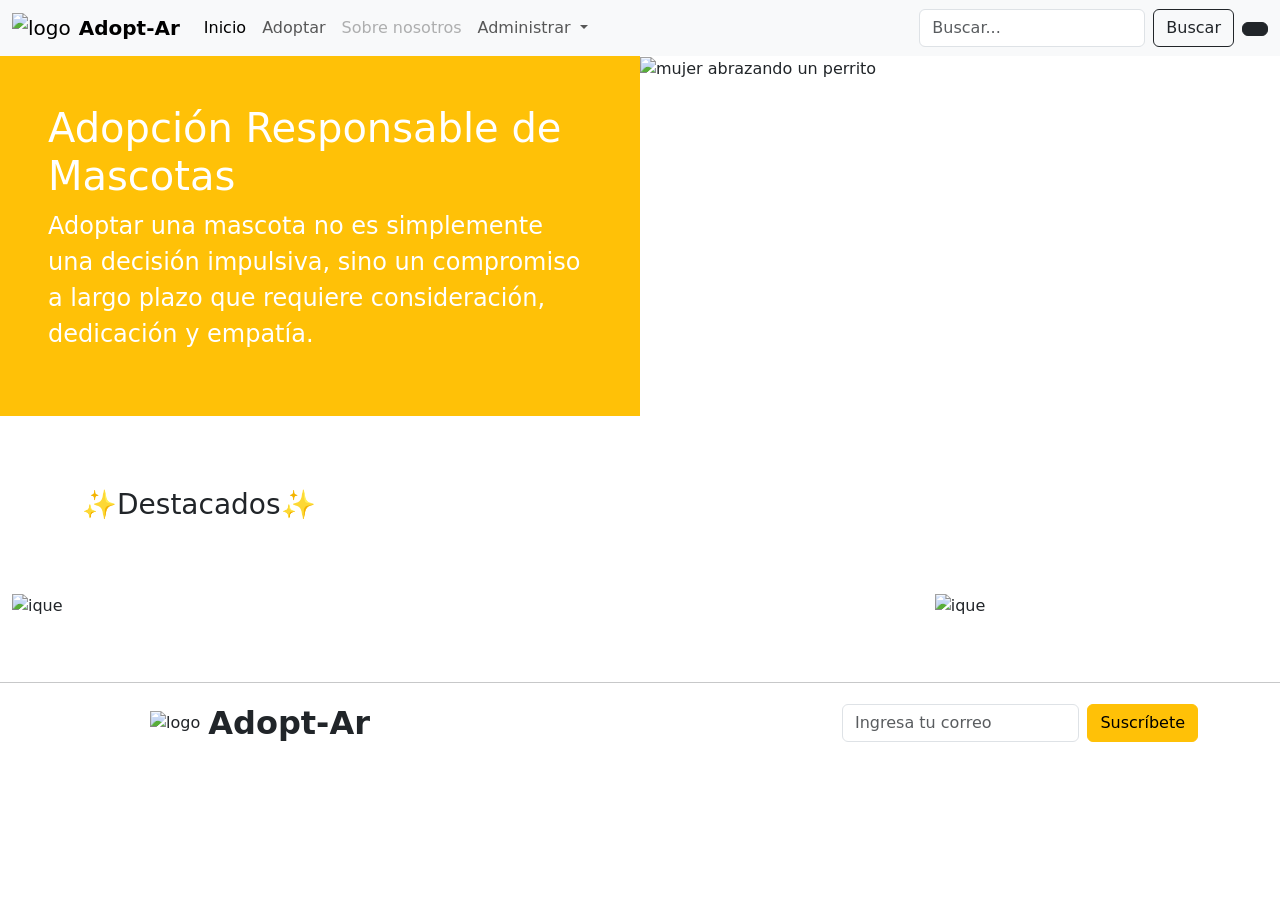
==== index.html @ 3de367d3 "Actualizar datos de mascotas y login" ====
<!DOCTYPE html>
<html lang="es">
  <head>
    <meta charset="utf-8" />
    <meta name="viewport" content="width=device-width, initial-scale=1" />
    <link rel="shortcut icon" href="./assets/favicon.png" type="image/png" />
    <title>Adopt-Ar Inicio</title>
    <link
      href="https://cdn.jsdelivr.net/npm/bootstrap@5.3.3/dist/css/bootstrap.min.css"
      rel="stylesheet"
      integrity="sha384-QWTKZyjpPEjISv5WaRU9OFeRpok6YctnYmDr5pNlyT2bRjXh0JMhjY6hW+ALEwIH"
      crossorigin="anonymous"
    />
    <link rel="stylesheet" href="./css/styles.css" />
  </head>
  <body>
    <header>
      <nav class="navbar navbar-expand-lg bg-body-tertiary">
        <div class="container-fluid">
          <a class="navbar-brand d-flex align-items-center gap-2" href="#">
            <img class="logo" src="./assets/logo.png" alt="logo" /><span
              class="fw-bold"
              >Adopt-Ar</span
            >
          </a>
          <button
            class="navbar-toggler"
            type="button"
            data-bs-toggle="collapse"
            data-bs-target="#navbarSupportedContent"
            aria-controls="navbarSupportedContent"
            aria-expanded="false"
            aria-label="Toggle navigation"
          >
            <span class="navbar-toggler-icon"></span>
          </button>
          <div class="collapse navbar-collapse" id="navbarSupportedContent">
            <ul class="navbar-nav me-auto mb-2 mb-lg-0">
              <li class="nav-item">
                <a class="nav-link active" aria-current="page" href="#"
                  >Inicio</a
                >
              </li>
              <li class="nav-item">
                <a class="nav-link" href="#">Adoptar</a>
              </li>

              <li class="nav-item">
                <a class="nav-link disabled" aria-disabled="true"
                  >Sobre nosotros</a
                >
              </li>
              <li id="administrador" class="nav-item dropdown">
                <a
                  class="nav-link dropdown-toggle"
                  href="#"
                  role="button"
                  data-bs-toggle="dropdown"
                  aria-expanded="false"
                >
                  Administrar
                </a>
                <ul class="dropdown-menu">
                  <li>
                    <a class="dropdown-item" href="./pages/admin_alta.html"
                      >Alta de mascota</a
                    >
                  </li>
                  <li>
                    <a class="dropdown-item" href="./pages/admin_table.html"
                      >Listado de mascotas</a
                    >
                  </li>
                </ul>
              </li>
            </ul>
            <form class="d-flex" role="search">
              <input
                class="form-control me-2"
                type="search"
                placeholder="Buscar..."
                aria-label="Search"
              />
              <button class="btn btn-outline-dark" type="submit">Buscar</button>
            </form>
            <div class="ms-2">
              <a class="btn btn-dark" href="./pages/login.html"
                ><i class="fa fa-user-circle-o" aria-hidden="true"></i
              ></a>
            </div>
          </div>
        </div>
      </nav>
    </header>
    <main>
      <section class="container-fluid">
        <div class="row">
          <div class="col-12 col-md-6 p-3 p-md-5 bg-warning order-2 order-md-1">
            <h1 class="text-white">Adopción Responsable de Mascotas</h1>
            <p class="text-white fs-4">
              Adoptar una mascota no es simplemente una decisión impulsiva, sino
              un compromiso a largo plazo que requiere consideración, dedicación
              y empatía.
            </p>
          </div>
          <div class="col-12 col-md-6 contenedor-img p-0 order-1 order-md-2">
            <img
              class="h-100 w-100"
              src="./assets/img-portada.jpg"
              alt="mujer abrazando un perrito"
            />
          </div>
        </div>
      </section>
      <section class="container mb-3">
        <div class="row mt-5">
          <div class="col my-4">
            <h3>✨Destacados✨</h3>
          </div>
        </div>

        <div
          id="destacados"
          class="row row-cols-1 row-cols-md-3 row-cols-lg-4 g-4"
        >
          <!-- <div class="col">
                    <div class="card">
                      <img src="..." class="card-img-top" alt="...">
                      <div class="card-body">
                        <h5 class="card-title">Card title</h5>
                        <p class="card-text">This is a longer card with supporting text below as a natural lead-in to additional content. This content is a little bit longer.</p>
                      </div>
                    </div>
                  </div> -->
        </div>
      </section>
      <section id="publicidad" class="container-fluid py-5">
        <div class="row">
          <div class="col-md-6 d-none d-md-block">
            <img src="./assets/banner-mascotas-horizontal.png" alt="ique" />
          </div>
          <div class="col-12 col-md-6 d-flex justify-content-center">
            <img
              class="img-publicidad"
              src="./assets/banner-mascotas-cuadrado.png"
              alt="ique"
            />
          </div>
        </div>
      </section>
      <hr />
    </main>
    <footer>
      <div class="container">
        <div class="row align-items-center">
          <div
            class="col-12 col-md-4 mb-3 d-flex justify-content-center align-items-center gap-2"
          >
            <img src="./assets/logo.png" alt="logo" />
            <span class="fs-2 fw-bold">Adopt-Ar</span>
          </div>
          <div class="col-12 col-md-4 mb-3 d-flex gap-3 justify-content-center">
            <i class="fa fa-instagram fa-3x" aria-hidden="true"></i>
            <i class="fa fa-facebook-official fa-3x" aria-hidden="true"></i>
            <i class="fa fa-twitter-square fa-3x" aria-hidden="true"></i>
            <i class="fa fa-linkedin-square fa-3x" aria-hidden="true"></i>
          </div>
          <div class="col-12 col-md-4 mb-3">
            <form class="d-flex gap-2">
              <input
                class="form-control"
                type="email"
                placeholder="Ingresa tu correo"
              />
              <button class="btn btn-warning">Suscríbete</button>
            </form>
          </div>
        </div>
      </div>
    </footer>
    <script
      src="https://cdn.jsdelivr.net/npm/bootstrap@5.3.3/dist/js/bootstrap.bundle.min.js"
      integrity="sha384-YvpcrYf0tY3lHB60NNkmXc5s9fDVZLESaAA55NDzOxhy9GkcIdslK1eN7N6jIeHz"
      crossorigin="anonymous"
    ></script>
    <script src="https://use.fontawesome.com/085fe3a535.js"></script>
    <script src="./js/app.js"></script>
  </body>
</html>
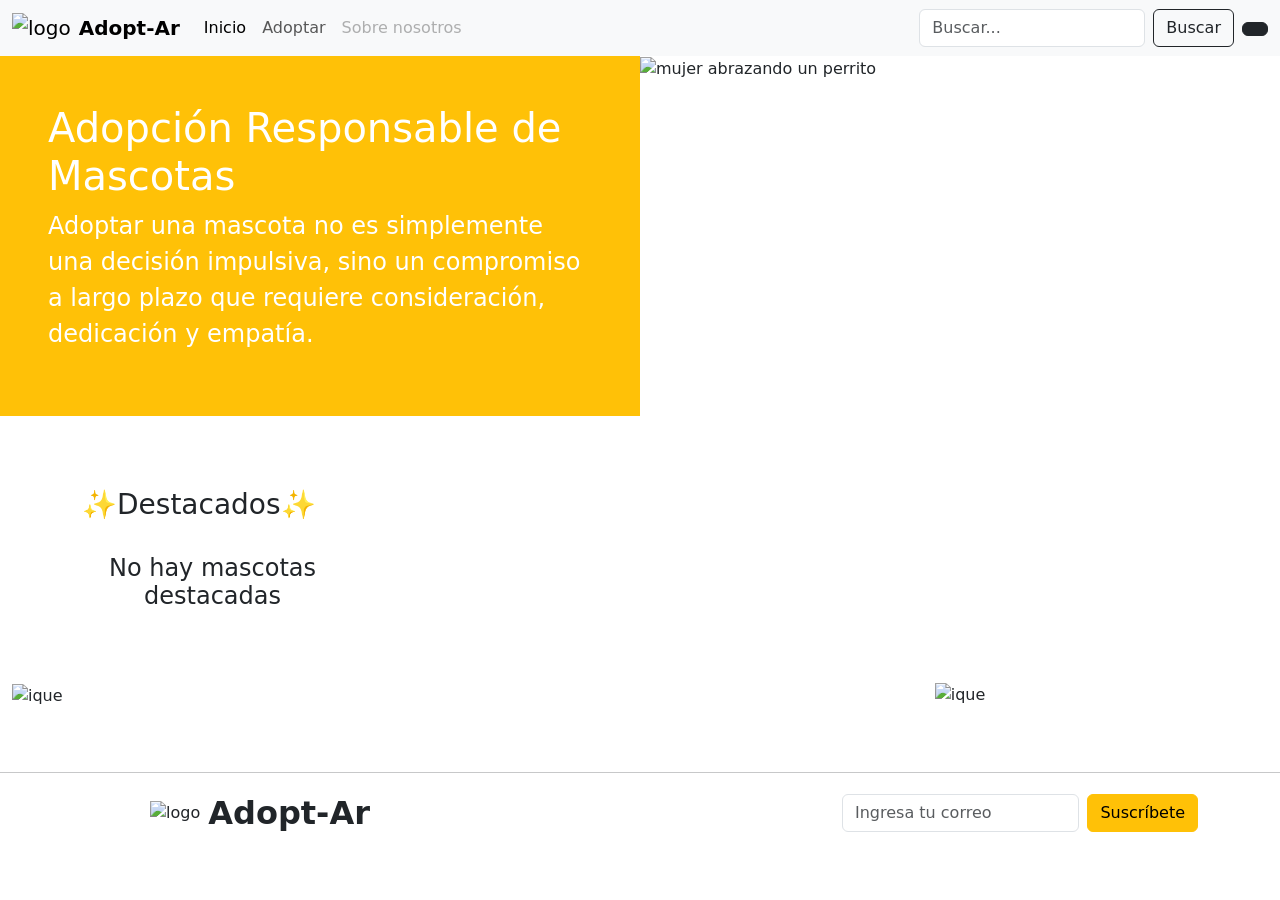
==== commit df5e8be3: "Agregamos protección de sección admin" ====
--- a/index.html
+++ b/index.html
@@ -184,6 +184,7 @@
       crossorigin="anonymous"
     ></script>
     <script src="https://use.fontawesome.com/085fe3a535.js"></script>
+    <script src="./js/global.js"></script>
     <script src="./js/app.js"></script>
   </body>
 </html>
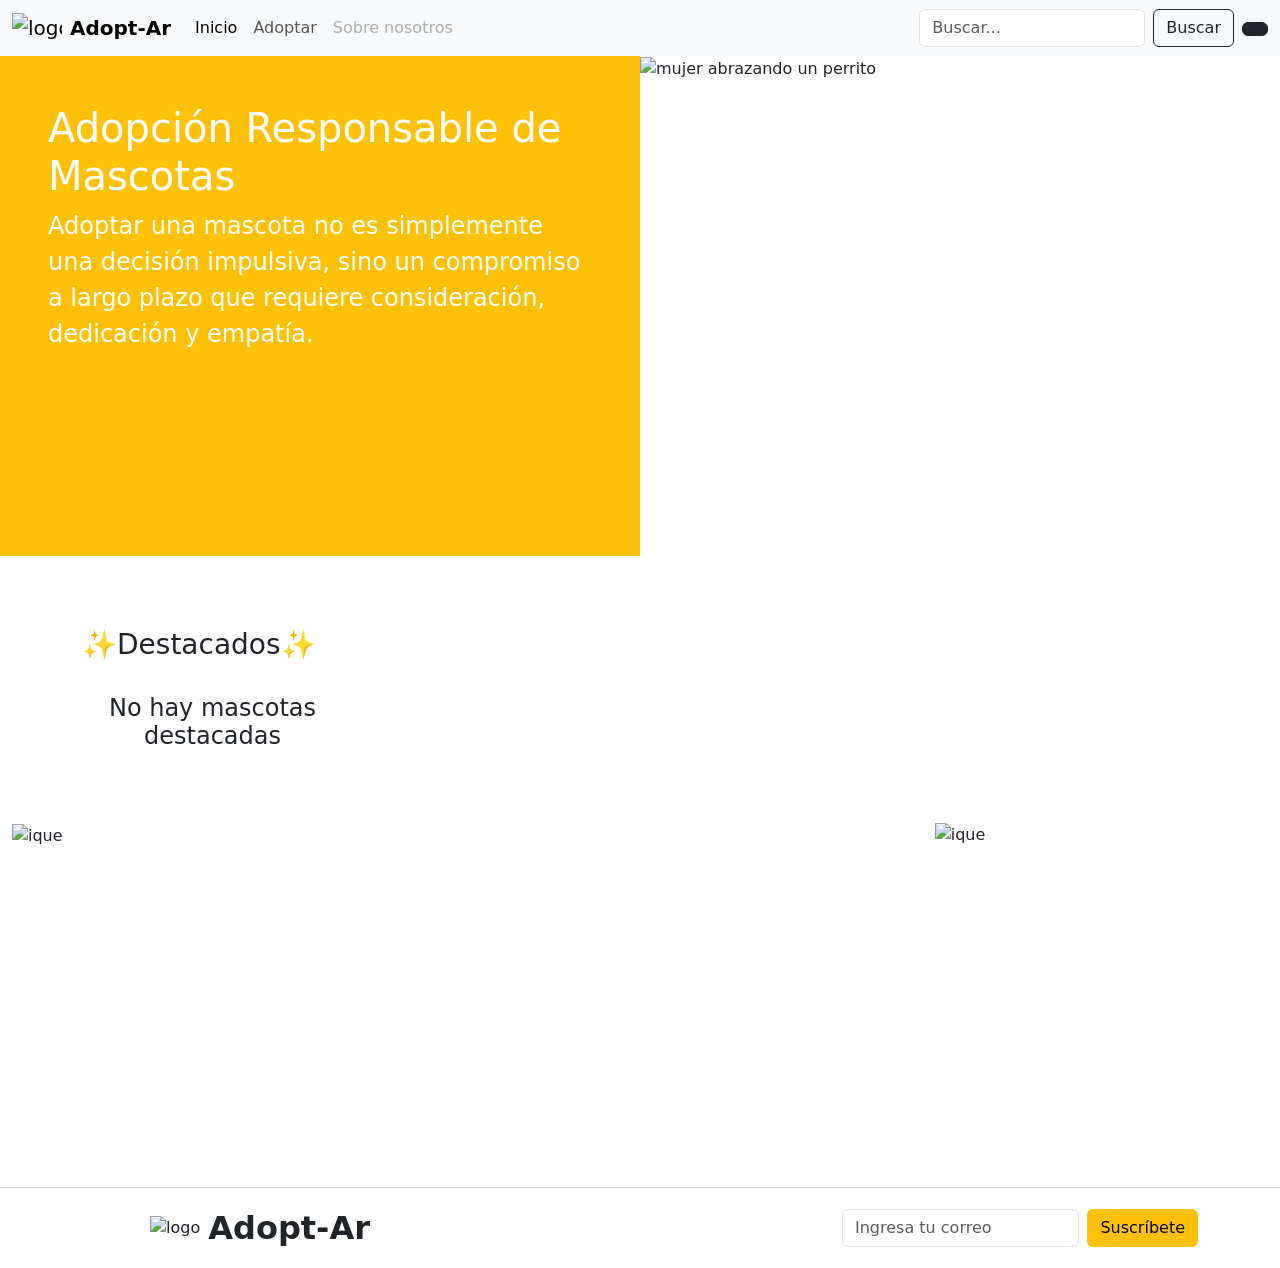
==== commit 63521d65: "Página de adopción y buscador" ====
--- a/index.html
+++ b/index.html
@@ -42,7 +42,7 @@
                 >
               </li>
               <li class="nav-item">
-                <a class="nav-link" href="#">Adoptar</a>
+                <a class="nav-link" href="./pages/adoptar.html">Adoptar</a>
               </li>
 
               <li class="nav-item">
--- a/css/styles.css
+++ b/css/styles.css
@@ -0,0 +1,54 @@
+.logo {
+  width: 50px;
+}
+
+.contenedor-img {
+  height: 500px;
+  & img {
+    height: 100%;
+    object-fit: cover;
+  }
+}
+
+.card {
+  -webkit-box-shadow: 8px 6px 15px -1px #9e9e9e;
+  box-shadow: 8px 6px 15px -1px #9e9e9e;
+}
+
+.card-img-top {
+  height: 200px;
+  object-fit: cover;
+}
+
+.img-publicidad {
+  height: 300px;
+}
+
+.img-alta {
+  border-radius: 10px;
+  height: 700px;
+  width: 100%;
+  object-fit: cover;
+}
+
+.login-body {
+  display: flex;
+  justify-content: center;
+  align-items: center;
+  height: 80vh;
+  background-color: #f8f9fa;
+}
+
+.login-form {
+  width: 100%;
+  max-width: 400px;
+  padding: 15px;
+  margin: 0 auto;
+  border-radius: 10px;
+  box-shadow: 0 0 10px rgba(0, 0, 0, 0.1);
+  background-color: #ffffff;
+}
+
+.img-whatsapp {
+  width: 50px;
+}
